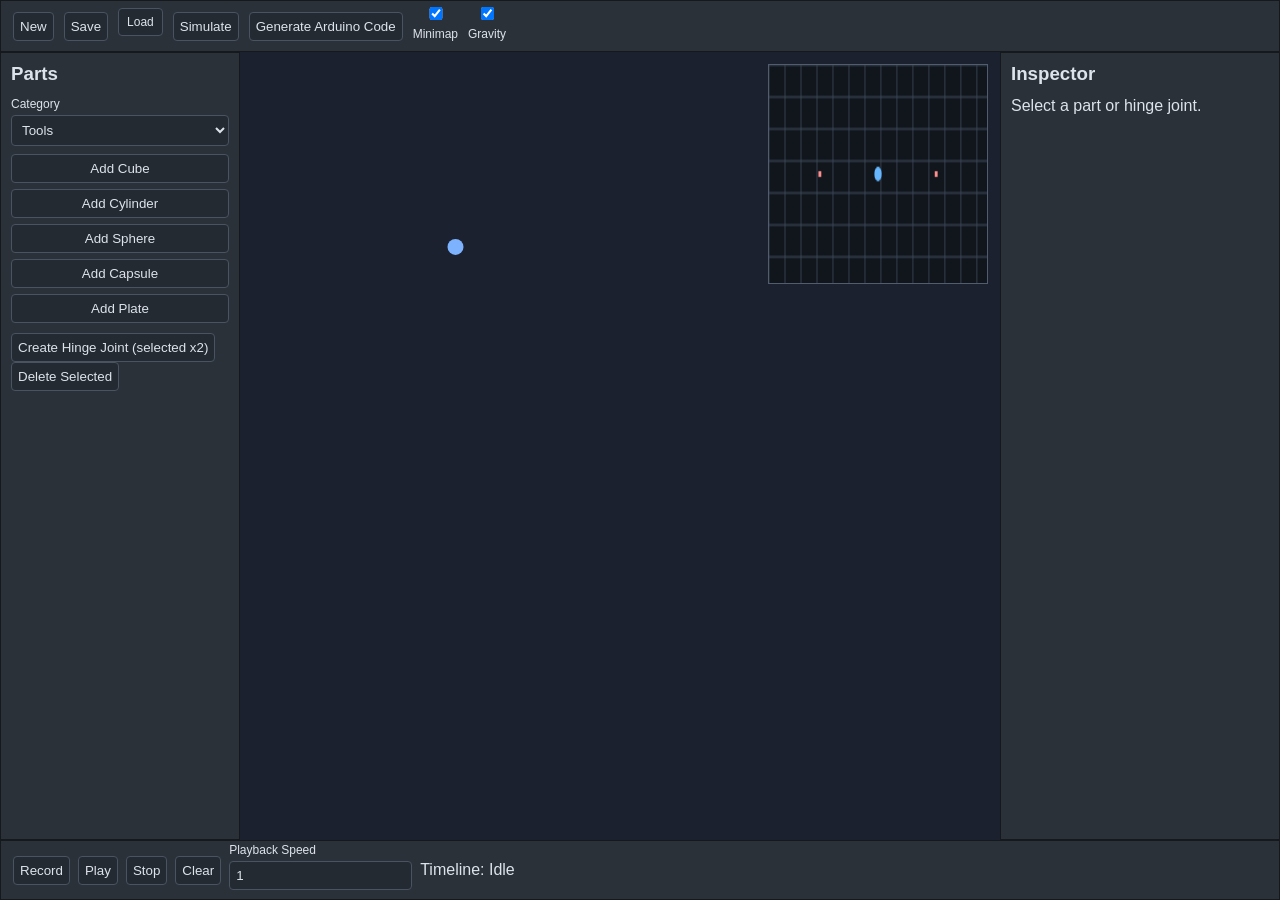
==== robotSim/index.html @ 3f798f6a "Add modular offline 3D robotics simulation IDE scaffold" ====
<!doctype html>
<html lang="en">
<head>
  <meta charset="UTF-8" />
  <meta name="viewport" content="width=device-width, initial-scale=1.0" />
  <title>RobotSim IDE</title>
  <link rel="stylesheet" href="./style.css" />
</head>
<body>
  <div id="app">
    <header id="top-bar">
      <button id="new-project">New</button>
      <button id="save-project">Save</button>
      <label class="file-label">Load<input id="load-project" type="file" accept="application/json" hidden /></label>
      <button id="toggle-simulate">Simulate</button>
      <button id="export-arduino">Generate Arduino Code</button>
      <label><input type="checkbox" id="toggle-minimap" checked /> Minimap</label>
      <label><input type="checkbox" id="toggle-gravity" checked /> Gravity</label>
    </header>

    <aside id="left-panel">
      <h3>Parts</h3>
      <label>Category
        <select id="part-category"></select>
      </label>
      <div id="part-buttons"></div>
      <button id="create-hinge">Create Hinge Joint (selected x2)</button>
      <button id="delete-selected">Delete Selected</button>
    </aside>

    <main id="viewport-wrap">
      <canvas id="viewport"></canvas>
      <canvas id="minimap"></canvas>
      <div id="snap-indicator"></div>
    </main>

    <aside id="right-panel">
      <h3>Inspector</h3>
      <div id="inspector-empty">Select a part or hinge joint.</div>
      <div id="inspector-fields" class="hidden">
        <label>Mass <input id="ins-mass" type="number" step="0.1" min="0" /></label>
        <label>Min Angle (deg) <input id="ins-min-angle" type="number" /></label>
        <label>Max Angle (deg) <input id="ins-max-angle" type="number" /></label>
        <label>Speed (deg/s) <input id="ins-speed" type="number" min="1" /></label>
        <label>Arduino Pin <input id="ins-pin" type="number" min="0" max="53" /></label>
        <label><input id="ins-motor" type="checkbox" /> Motor Enabled</label>
      </div>
    </aside>

    <footer id="bottom-panel">
      <button id="timeline-record">Record</button>
      <button id="timeline-play">Play</button>
      <button id="timeline-stop">Stop</button>
      <button id="timeline-clear">Clear</button>
      <label>Playback Speed <input id="timeline-speed" type="number" min="0.1" step="0.1" value="1" /></label>
      <span id="timeline-status">Timeline: Idle</span>
    </footer>
  </div>

  <script type="module" src="./main.js"></script>
</body>
</html>
---- robotSim/style.css ----
:root {
  --bg: #20242a;
  --panel: #2b3139;
  --panel-2: #242a31;
  --text: #dde3ea;
  --accent: #67b7ff;
}
* { box-sizing: border-box; }
body { margin: 0; font-family: Inter, Segoe UI, sans-serif; background: var(--bg); color: var(--text); }
#app {
  height: 100vh;
  display: grid;
  grid-template-columns: 240px 1fr 280px;
  grid-template-rows: 52px 1fr 60px;
  grid-template-areas:
    "top top top"
    "left view right"
    "bottom bottom bottom";
}
#top-bar, #left-panel, #right-panel, #bottom-panel { background: var(--panel); border: 1px solid #15181d; }
#top-bar { grid-area: top; display: flex; align-items: center; gap: 10px; padding: 8px 12px; }
#left-panel { grid-area: left; padding: 10px; overflow: auto; }
#right-panel { grid-area: right; padding: 10px; overflow: auto; }
#bottom-panel { grid-area: bottom; display: flex; align-items: center; gap: 8px; padding: 8px 12px; }
#viewport-wrap { grid-area: view; position: relative; background: #121418; }
#viewport { width: 100%; height: 100%; display: block; }
#minimap { position: absolute; top: 12px; right: 12px; width: 220px; height: 220px; border: 1px solid #4f5d6f; background: rgba(15,18,22,.78); }
#snap-indicator {
  position: absolute; width: 14px; height: 14px; border: 2px solid #89ff7a; border-radius: 50%;
  pointer-events: none; display: none; transform: translate(-50%, -50%);
}
h3 { margin: 0 0 12px; }
label { display: flex; flex-direction: column; font-size: 12px; gap: 4px; margin-bottom: 8px; }
input, select, button { background: var(--panel-2); color: var(--text); border: 1px solid #495362; padding: 6px; border-radius: 4px; }
button, .file-label { cursor: pointer; }
.file-label { border: 1px solid #495362; padding: 6px 8px; border-radius: 4px; background: var(--panel-2); }
#part-buttons { display: grid; grid-template-columns: 1fr; gap: 6px; margin-bottom: 10px; }
.hidden { display: none; }
.selected-outline { outline: 2px solid var(--accent); }
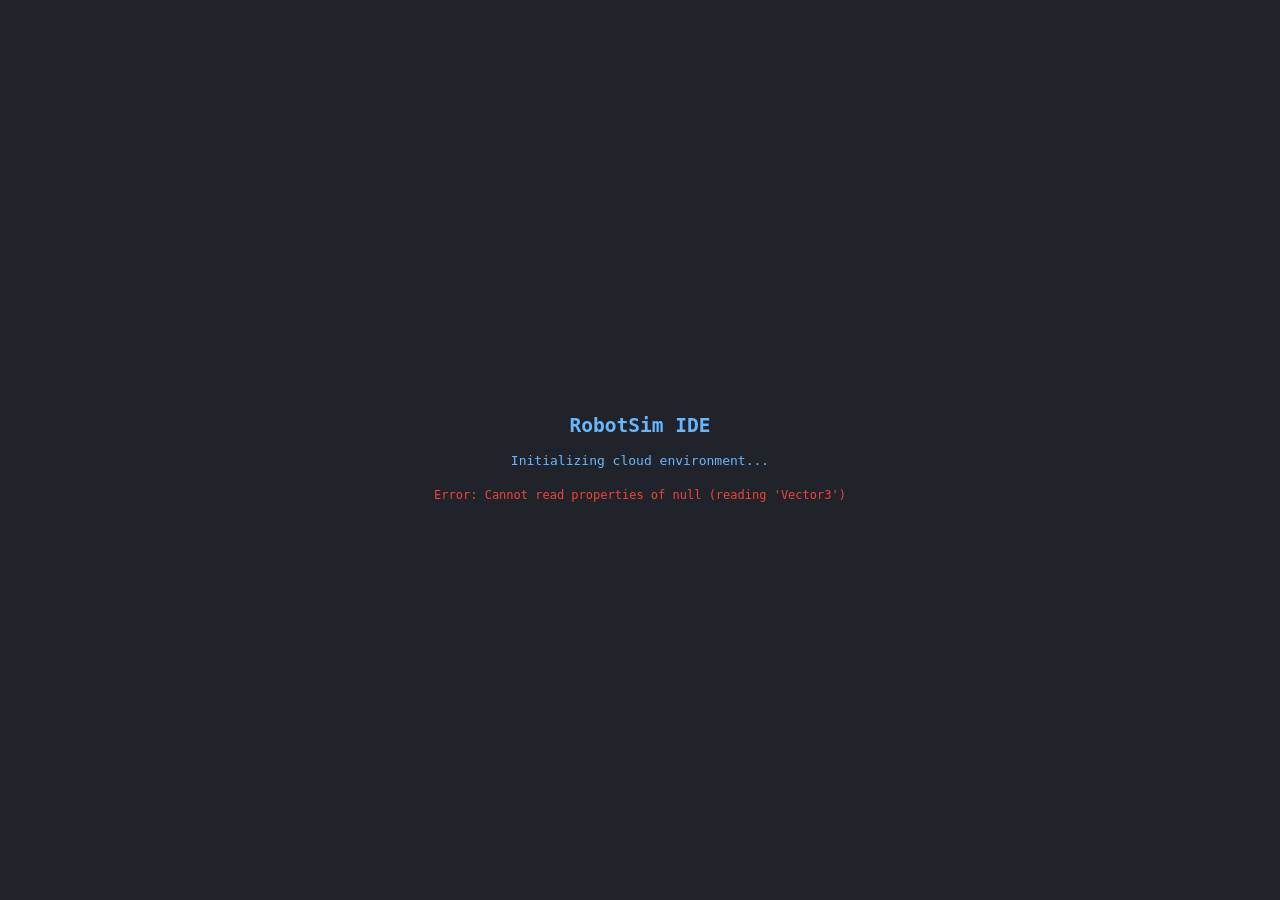
==== commit 3c6c80d3: "🚀 Cloud-Ready Refactor: CDN Imports + IndexedDB Storage + Async Init MAJOR CHANGES: ✅ Replaced local" ====
--- a/robotSim/index.html
+++ b/robotSim/index.html
@@ -3,17 +3,44 @@
 <head>
   <meta charset="UTF-8" />
   <meta name="viewport" content="width=device-width, initial-scale=1.0" />
-  <title>RobotSim IDE</title>
+  <title>RobotSim IDE - Cloud Edition</title>
   <link rel="stylesheet" href="./style.css" />
+  <style>
+    .loading {
+      position: fixed;
+      top: 0;
+      left: 0;
+      width: 100%;
+      height: 100%;
+      background: #20242a;
+      display: flex;
+      align-items: center;
+      justify-content: center;
+      color: #67b7ff;
+      font-family: monospace;
+      z-index: 9999;
+    }
+    .loading.hidden { display: none; }
+  </style>
 </head>
 <body>
-  <div id="app">
+  <div class="loading" id="loading-screen">
+    <div style="text-align: center;">
+      <h2>RobotSim IDE</h2>
+      <p>Initializing cloud environment...</p>
+      <div style="font-size: 12px; color: #888; margin-top: 20px;">
+        <div id="init-status">Loading dependencies...</div>
+      </div>
+    </div>
+  </div>
+
+  <div id="app" style="display: none;">
     <header id="top-bar">
       <button id="new-project">New</button>
       <button id="save-project">Save</button>
-      <label class="file-label">Load<input id="load-project" type="file" accept="application/json" hidden /></label>
+      <label class="file-label">Import<input id="load-project" type="file" accept="application/json" hidden /></label>
       <button id="toggle-simulate">Simulate</button>
-      <button id="export-arduino">Generate Arduino Code</button>
+      <button id="export-arduino">Export Arduino</button>
       <label><input type="checkbox" id="toggle-minimap" checked /> Minimap</label>
       <label><input type="checkbox" id="toggle-gravity" checked /> Gravity</label>
     </header>
@@ -24,7 +51,7 @@
         <select id="part-category"></select>
       </label>
       <div id="part-buttons"></div>
-      <button id="create-hinge">Create Hinge Joint (selected x2)</button>
+      <button id="create-hinge">Create Hinge (2x)</button>
       <button id="delete-selected">Delete Selected</button>
     </aside>
 
@@ -36,12 +63,12 @@
 
     <aside id="right-panel">
       <h3>Inspector</h3>
-      <div id="inspector-empty">Select a part or hinge joint.</div>
+      <div id="inspector-empty">Select a part or joint.</div>
       <div id="inspector-fields" class="hidden">
         <label>Mass <input id="ins-mass" type="number" step="0.1" min="0" /></label>
-        <label>Min Angle (deg) <input id="ins-min-angle" type="number" /></label>
-        <label>Max Angle (deg) <input id="ins-max-angle" type="number" /></label>
-        <label>Speed (deg/s) <input id="ins-speed" type="number" min="1" /></label>
+        <label>Min Angle (°) <input id="ins-min-angle" type="number" /></label>
+        <label>Max Angle (°) <input id="ins-max-angle" type="number" /></label>
+        <label>Speed (°/s) <input id="ins-speed" type="number" min="1" /></label>
         <label>Arduino Pin <input id="ins-pin" type="number" min="0" max="53" /></label>
         <label><input id="ins-motor" type="checkbox" /> Motor Enabled</label>
       </div>
@@ -52,11 +79,31 @@
       <button id="timeline-play">Play</button>
       <button id="timeline-stop">Stop</button>
       <button id="timeline-clear">Clear</button>
-      <label>Playback Speed <input id="timeline-speed" type="number" min="0.1" step="0.1" value="1" /></label>
+      <label>Speed <input id="timeline-speed" type="number" min="0.1" step="0.1" value="1" /></label>
       <span id="timeline-status">Timeline: Idle</span>
     </footer>
   </div>
 
-  <script type="module" src="./main.js"></script>
+  <script type="module">
+    // Show/hide loading screen based on initialization
+    const loadingScreen = document.getElementById('loading-screen');
+    const appDiv = document.getElementById('app');
+    const statusDiv = document.getElementById('init-status');
+
+    window.showLoading = (message) => {
+      statusDiv.textContent = message;
+      loadingScreen.classList.remove('hidden');
+    };
+
+    window.hideLoading = () => {
+      loadingScreen.classList.add('hidden');
+      appDiv.style.display = '';
+    };
+
+    // Import and run main application
+    import('./main.js').catch((error) => {
+      statusDiv.innerHTML = `<span style="color: #f44336;">Error: ${error.message}</span>`;
+    });
+  </script>
 </body>
 </html>
